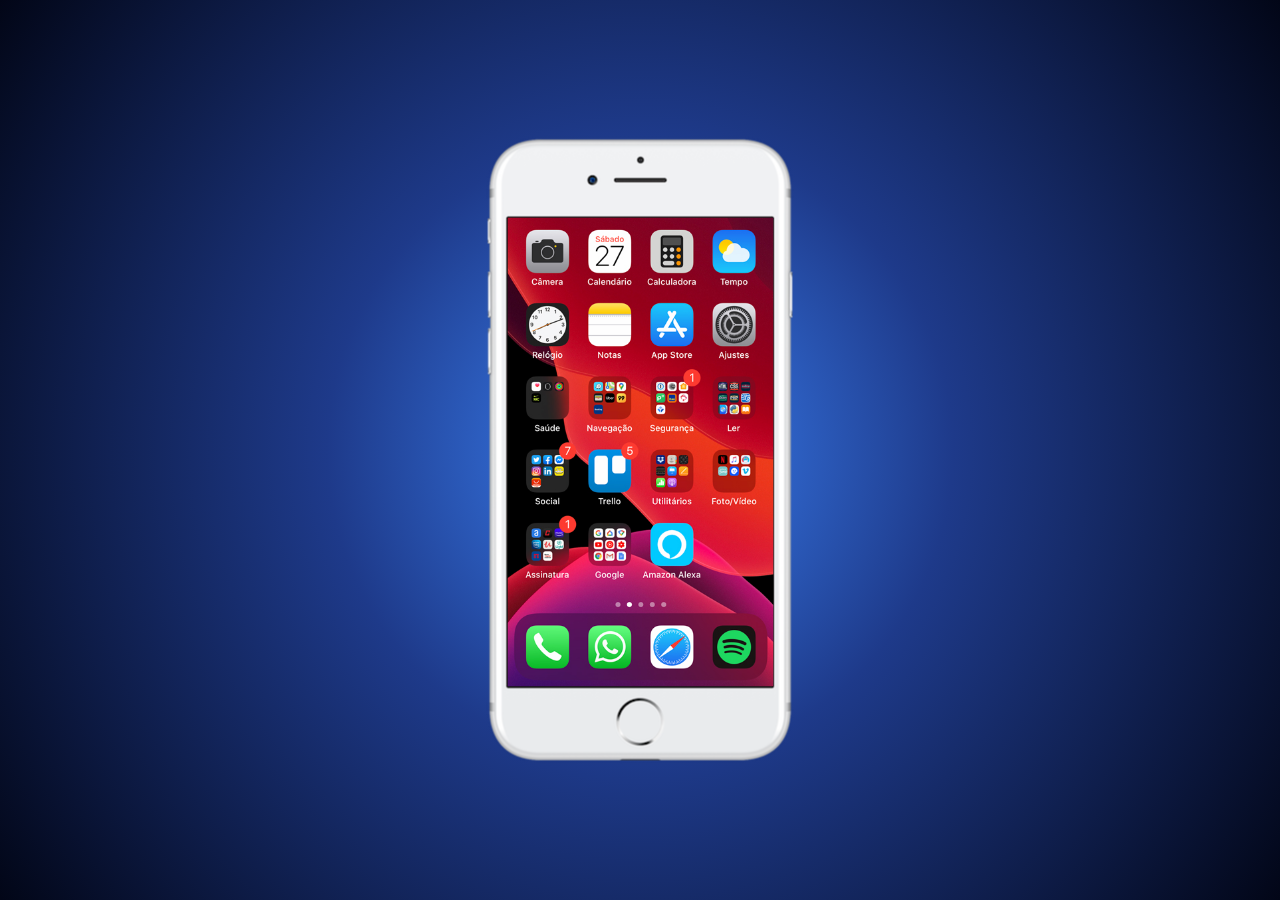
==== index.html @ 4cbb2708 "Fiz até a tela home" ====
<!DOCTYPE html>
<html lang="pt-br">
<head>
    <meta charset="UTF-8">
    <meta name="viewport" content="width=device-width, initial-scale=1.0">
    <title>Projeto redes sociais</title>
    <link rel="shortcut icon" href="favicon.ico" type="image/x-icon">
    <link rel="stylesheet" href="estilo/estyle.css">
</head>
<body>
    <main>
        <section id="telefone">
            <iframe src="home.html" id="tela" name="tela" frameborder="0"></iframe>
        </section>
        <section id="redes-sociais">
        </section>
    </main>
</body>
</html>
---- estilo/estyle.css ----
@charset "UTF-8";

*{
    margin: 0;
    padding: 0;
    font-family: Arial, Helvetica, sans-serif;
}

html, body {
    height: 100vh;
    width: 100vw;
    background-color: black;
}

main{
    height: 100vh;
    position: relative;
     background: radial-gradient(circle, #3b82f6 0%, #1e3a8a 40%, #020617 100%);
}

section#telefone {
    position: absolute;
    top: 50%;
    left: 50%;
    transform: translate(-50%, -50%);


    height: 627px;
    width: 311px;
    background: url(../imagens/frame-iphone.png) no-repeat;
}

iframe#tela {
    position: relative;
    top: 81px;
    left: 23px;
    width: 266px;
    height: 469px;
}
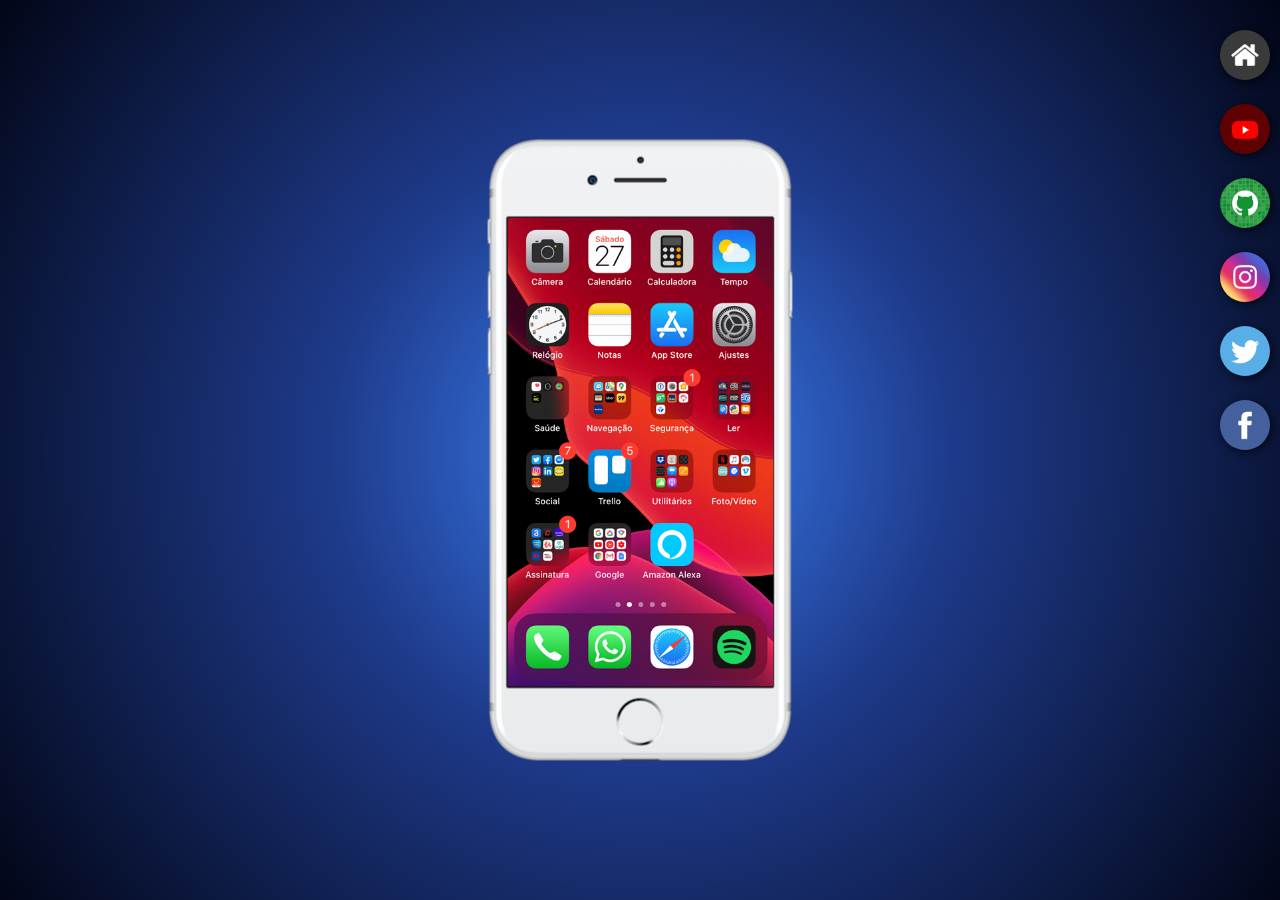
==== commit 195fe7c2: "Criei botões" ====
--- a/index.html
+++ b/index.html
@@ -10,9 +10,17 @@
 <body>
     <main>
         <section id="telefone">
-            <iframe src="home.html" id="tela" name="tela" frameborder="0"></iframe>
+            <iframe src="home.html" id="tela" name="tela" frameborder="0">
+                Seu navegador não suporta iframes.
+            </iframe>
         </section>
         <section id="redes-sociais">
+            <a href="#" target="tela"><img src="imagens/logo-home.jpg" alt=""></a> <br>
+            <a href="#" target="tela"><img src="imagens/logo-youtube.jpg" alt=""></a> <br>
+            <a href="#" target="tela"><img src="imagens/logo-github.jpg" alt=""></a> <br>
+            <a href="#" target="tela"><img src="imagens/logo-instagram.jpg" alt=""></a> <br>
+            <a href="#" target="tela"><img src="imagens/logo-twitter.jpg" alt=""></a> <br>
+            <a href="#" target="tela"><img src="imagens/logo-facebook.jpg" alt=""></a>
         </section>
     </main>
 </body>
--- a/estilo/estyle.css
+++ b/estilo/estyle.css
@@ -10,6 +10,7 @@
     height: 100vh;
     width: 100vw;
     background-color: black;
+    overflow: hidden;
 }
 
 main{
@@ -36,4 +37,24 @@
     left: 23px;
     width: 266px;
     height: 469px;
+}
+
+section#redes-sociais {
+    text-align: right;
+    padding-top: 20px;
+}
+
+section#redes-sociais img {
+    width: 50px;
+    margin: 10px;
+    border-radius: 50%;
+    box-shadow: 2px 2px 10px rgba(0, 0, 1, 0.701);
+    box-sizing: border-box;
+}
+
+section#redes-sociais img:hover {
+    border: 2px solid rgba(255, 255, 255, 0.702);
+    transform: translate(-3px, -3px);
+    box-shadow: 5px 5px 15px rgba(0, 0, 1, 0.701);
+    transition: transform 0.3s, border .8s;
 }
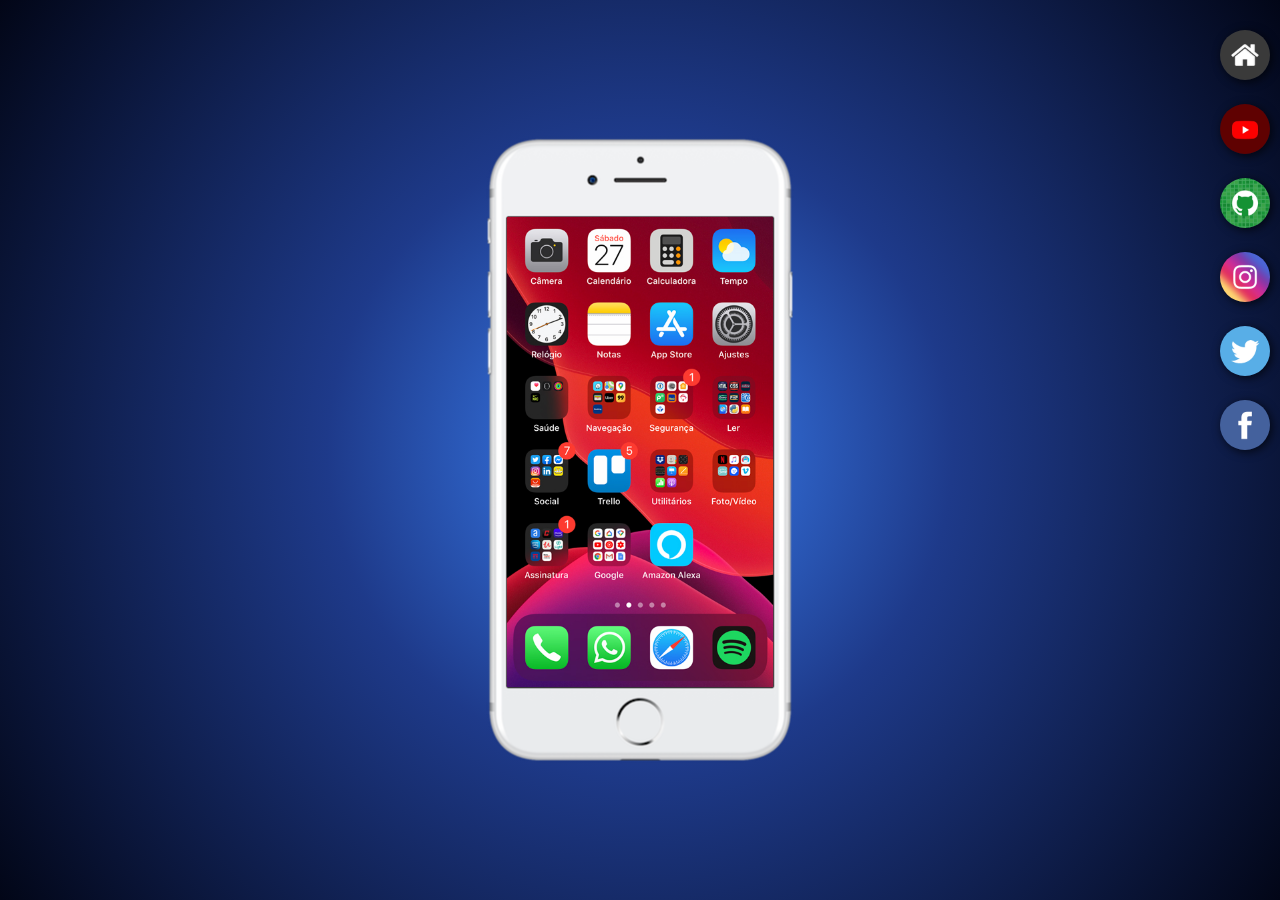
==== commit ea902afd: "Última atualização do projeto" ====
--- a/index.html
+++ b/index.html
@@ -15,12 +15,12 @@
             </iframe>
         </section>
         <section id="redes-sociais">
-            <a href="#" target="tela"><img src="imagens/logo-home.jpg" alt=""></a> <br>
-            <a href="#" target="tela"><img src="imagens/logo-youtube.jpg" alt=""></a> <br>
-            <a href="#" target="tela"><img src="imagens/logo-github.jpg" alt=""></a> <br>
-            <a href="#" target="tela"><img src="imagens/logo-instagram.jpg" alt=""></a> <br>
-            <a href="#" target="tela"><img src="imagens/logo-twitter.jpg" alt=""></a> <br>
-            <a href="#" target="tela"><img src="imagens/logo-facebook.jpg" alt=""></a>
+            <a href="home.html" target="tela"><img src="imagens/logo-home.jpg" alt=""></a> <br>
+            <a href="youtube.html" target="tela"><img src="imagens/logo-youtube.jpg" alt=""></a> <br>
+            <a href="github.html" target="tela"><img src="imagens/logo-github.jpg" alt=""></a> <br>
+            <a href="instagrem.html" target="tela"><img src="imagens/logo-instagram.jpg" alt=""></a> <br>
+            <a href="twitter.html" target="tela"><img src="imagens/logo-twitter.jpg" alt=""></a> <br>
+            <a href="facebook.html" target="tela"><img src="imagens/logo-facebook.jpg" alt=""></a>
         </section>
     </main>
 </body>
--- a/estilo/estyle.css
+++ b/estilo/estyle.css
@@ -33,10 +33,11 @@
 
 iframe#tela {
     position: relative;
-    top: 81px;
-    left: 23px;
-    width: 266px;
-    height: 469px;
+    top: 80px;
+    left: 22px;
+    width: 267.2px;
+    height: 471px;
+    border-radius: 2px;
 }
 
 section#redes-sociais {
@@ -53,7 +54,7 @@
 }
 
 section#redes-sociais img:hover {
-    border: 2px solid rgba(255, 255, 255, 0.702);
+    border: 2px solid rgb(255, 255, 255);
     transform: translate(-3px, -3px);
     box-shadow: 5px 5px 15px rgba(0, 0, 1, 0.701);
     transition: transform 0.3s, border .8s;
